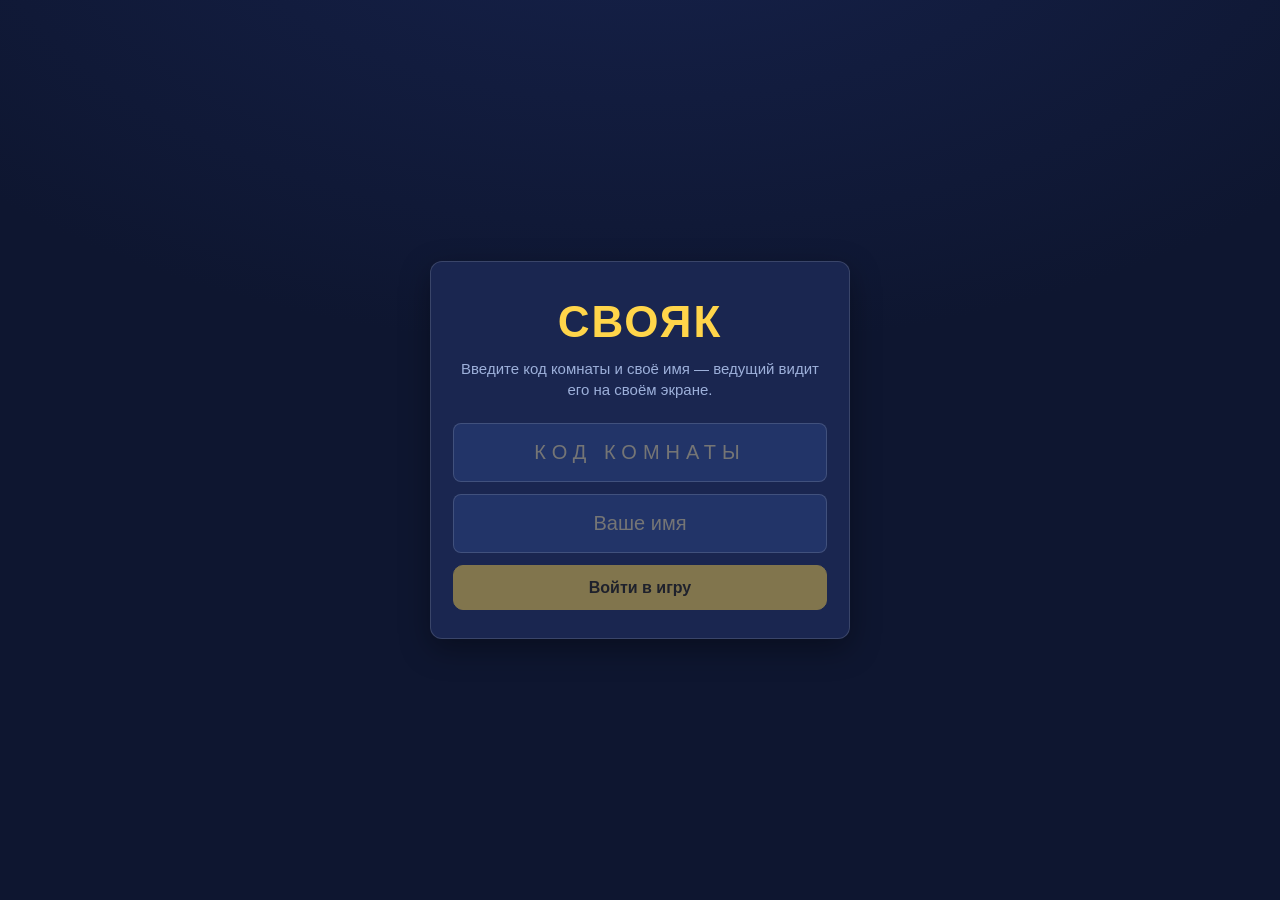
==== player.html @ 180c9c3d "Онлайн-комната: страница игрока с кнопкой и живым счётом — player.html: вход по коду комнаты, кнопка" ====
<!DOCTYPE html>
<html lang="ru">
<head>
  <meta charset="UTF-8">
  <meta name="viewport" content="width=device-width, initial-scale=1, user-scalable=no">
  <meta name="theme-color" content="#0e1630">
  <title>Свояк — игрок</title>
  <link rel="manifest" href="manifest.json">
  <link rel="icon" type="image/svg+xml" href="icons/icon.svg">
  <link rel="apple-touch-icon" href="icons/icon-192.png">
  <link rel="stylesheet" href="css/style.css">
  <link rel="stylesheet" href="css/player.css">
</head>
<body>
  <noscript>Для работы нужен включённый JavaScript.</noscript>

  <!-- Подключение к игре -->
  <div id="join-view" class="join-view">
    <div class="join-card">
      <h1 class="player-logo">Свояк</h1>
      <p class="subtitle">Введите код комнаты и своё имя — ведущий видит его на своём экране.</p>
      <input id="inp-code" type="text" inputmode="latin" placeholder="Код комнаты" maxlength="4"
        autocapitalize="characters" autocomplete="off">
      <input id="inp-name" type="text" placeholder="Ваше имя" maxlength="20" autocomplete="off">
      <button id="btn-join" class="btn btn-primary btn-big" type="button" disabled>Войти в игру</button>
      <p id="join-msg" class="msg hidden"></p>
    </div>
  </div>

  <!-- Игровой экран -->
  <div id="game-view" class="game-view hidden">
    <header class="player-head">
      <span id="pl-status" class="pl-status"><span class="room-dot room-dot-connecting"></span> подключение…</span>
      <span class="pl-room">Комната <b id="pl-code"></b></span>
      <button id="btn-leave" class="btn btn-ghost btn-danger pl-leave" type="button">Выйти</button>
    </header>

    <div class="score-card">
      <div class="score-name" id="pl-name">—</div>
      <div class="score-value" id="pl-score">0</div>
    </div>

    <button id="btn-buzz" class="buzz" type="button" disabled>Отвечаю!</button>
    <div id="pl-hint" class="pl-hint"></div>

    <div class="mini-scores" id="mini-scores"></div>
  </div>

  <script src="js/vendor/mqtt.min.js"></script>
  <script type="module" src="js/player.js"></script>
</body>
</html>
---- css/style.css ----
/* Свояк — помощник ведущего. Тема: тёмно-синяя «игровая», акцент жёлтый. */

:root {
  --bg: #0e1630;
  --bg-glow: #16224c;
  --panel: #1a2650;
  --panel-2: #223468;
  --ink: #f2f5ff;
  --ink-dim: #9db0da;
  --accent: #ffd54a;
  --accent-ink: #241b02;
  --good: #4cd17e;
  --bad: #ff6b6b;
  --line: rgba(255, 255, 255, 0.14);
  --radius: 12px;
  --shadow: 0 10px 30px rgba(0, 0, 0, 0.35);
  color-scheme: dark;
}

* { box-sizing: border-box; }

html, body { height: 100%; }

body {
  margin: 0;
  font-family: -apple-system, BlinkMacSystemFont, "Segoe UI", Roboto, Arial, sans-serif;
  font-size: 16px;
  line-height: 1.45;
  color: var(--ink);
  background:
    radial-gradient(1100px 500px at 50% -200px, var(--bg-glow), transparent),
    var(--bg);
}

/* ---------- Шапка с табло ---------- */

#topbar {
  position: sticky;
  top: 0;
  z-index: 10;
  display: flex;
  align-items: center;
  justify-content: space-between;
  gap: 16px;
  padding: 10px 20px;
  background: rgba(20, 30, 64, 0.92);
  border-bottom: 1px solid var(--line);
  backdrop-filter: blur(6px);
}

.scorebar {
  display: flex;
  flex-wrap: wrap;
  gap: 8px;
  min-height: 34px;
}

.score-chip {
  display: inline-flex;
  align-items: center;
  gap: 8px;
  padding: 4px 12px;
  background: var(--panel);
  border: 1px solid var(--line);
  border-radius: 999px;
  white-space: nowrap;
}

.score-chip b { font-weight: 600; }

.score-chip .score {
  font-variant-numeric: tabular-nums;
  font-weight: 700;
  color: var(--accent);
}

.topbar-actions {
  display: flex;
  gap: 8px;
  flex-shrink: 0;
}

/* ---------- Общее ---------- */

#main {
  max-width: 1100px;
  margin: 0 auto;
  padding: 24px 20px 48px;
}

.hidden { display: none !important; }

.card {
  background: var(--panel);
  border: 1px solid var(--line);
  border-radius: var(--radius);
  box-shadow: var(--shadow);
  padding: 24px;
}

.center-card {
  max-width: 560px;
  margin: 56px auto 0;
  text-align: center;
}

h1 {
  margin: 0 0 8px;
  font-size: 40px;
  letter-spacing: 2px;
  color: var(--accent);
  text-transform: uppercase;
}

h2 { margin: 0 0 12px; font-size: 24px; }

.subtitle { color: var(--ink-dim); margin: 0 0 20px; }
.muted { color: var(--ink-dim); }

.placeholder-note {
  margin: 16px 0 24px;
  padding: 12px 16px;
  border: 1px dashed var(--line);
  border-radius: 8px;
  color: var(--ink-dim);
}

/* ---------- Экран настройки ---------- */

.setup-card { margin-top: 20px; }

.pack-status { color: var(--ink-dim); margin: 4px 0 16px; }
.pack-status.pack-loaded { color: var(--good); }

.btn-row {
  display: flex;
  flex-wrap: wrap;
  gap: 10px;
}

.msg {
  margin: 16px 0 0;
  padding: 10px 14px;
  border-radius: 8px;
}

.msg-error {
  color: var(--bad);
  background: rgba(255, 107, 107, 0.1);
  border: 1px solid rgba(255, 107, 107, 0.35);
}

.msg-ok {
  color: var(--good);
  background: rgba(76, 209, 126, 0.1);
  border: 1px solid rgba(76, 209, 126, 0.35);
}

#main > .card { margin-bottom: 20px; }

/* ---------- Поля ввода ---------- */

input[type="text"],
input[type="number"],
input:not([type]),
select {
  font: inherit;
  padding: 8px 10px;
  background: var(--panel-2);
  border: 1px solid var(--line);
  border-radius: 8px;
  color: var(--ink);
  min-width: 0;
}

input:focus-visible, select:focus-visible {
  outline: 2px solid var(--accent);
  outline-offset: -1px;
}

/* ---------- Игроки и старт ---------- */

.player-row {
  display: flex;
  gap: 8px;
  margin-bottom: 8px;
}

.player-row input { flex: 1; }

.start-card { text-align: center; }

.btn-big {
  padding: 14px 40px;
  font-size: 20px;
  width: 100%;
}

/* ---------- Редактор пака ---------- */

.editor-head {
  display: flex;
  justify-content: space-between;
  align-items: center;
  gap: 16px;
  flex-wrap: wrap;
  margin-bottom: 12px;
}

.tabs { display: flex; gap: 8px; margin: 16px 0; flex-wrap: wrap; }

.tab-active {
  background: var(--accent);
  border-color: var(--accent);
  color: var(--accent-ink);
  font-weight: 700;
}

.cat {
  border: 1px solid var(--line);
  border-radius: 10px;
  padding: 12px;
  margin-bottom: 12px;
  background: rgba(255, 255, 255, 0.03);
}

.cat-head { display: flex; gap: 8px; margin-bottom: 10px; }
.cat-head input { flex: 1; font-weight: 600; }

.q {
  display: grid;
  grid-template-columns: 84px 1.5fr 1.2fr 170px 84px 36px;
  gap: 8px;
  align-items: center;
  margin-bottom: 8px;
}

.q-secret {
  display: flex;
  align-items: center;
  gap: 5px;
  color: var(--ink-dim);
  white-space: nowrap;
  font-size: 14px;
}

.topic {
  display: grid;
  grid-template-columns: 220px 1.5fr 1.2fr 36px;
  gap: 8px;
  align-items: center;
  margin-bottom: 8px;
}

.card h3 { margin: 20px 0 10px; }

/* ---------- Сетка раундов ---------- */

.board-head {
  display: flex;
  justify-content: space-between;
  align-items: center;
  gap: 16px;
  flex-wrap: wrap;
  margin-bottom: 16px;
}

.board-head h2 { margin: 0; }

.board-tools {
  display: flex;
  align-items: center;
  gap: 12px;
  flex-wrap: wrap;
}

.badge-round {
  padding: 4px 10px;
  border: 1px solid var(--accent);
  border-radius: 999px;
  color: var(--accent);
  font-size: 14px;
}

.board-grid {
  display: grid;
  grid-template-columns: repeat(var(--cols, 4), 1fr);
  gap: 10px;
  align-items: start;
}

.board-col { display: flex; flex-direction: column; gap: 10px; }

.board-cat {
  display: flex;
  align-items: center;
  justify-content: center;
  text-align: center;
  min-height: 56px;
  padding: 8px;
  background: var(--panel-2);
  border: 1px solid var(--line);
  border-radius: 10px;
  font-weight: 700;
}

.board-cell {
  position: relative;
  display: flex;
  flex-direction: column;
  align-items: center;
  justify-content: center;
  min-height: 76px;
  border: none;
  border-radius: 10px;
  background: var(--accent);
  color: var(--accent-ink);
  font-size: 26px;
  font-weight: 800;
  font-variant-numeric: tabular-nums;
  cursor: pointer;
  transition: transform 0.05s ease, filter 0.15s ease;
}

.board-cell:hover { filter: brightness(1.08); }
.board-cell:active { transform: scale(0.97); }

.board-cell.played {
  background: var(--panel-2);
  cursor: default;
  opacity: 0.35;
  transform: none;
}

.board-cell.played .cell-value { visibility: hidden; }
.board-cell.played .cell-badges { display: none; }

.cell-badges {
  position: absolute;
  top: 6px;
  right: 8px;
  display: flex;
  gap: 4px;
}

.badge {
  padding: 1px 6px;
  border-radius: 6px;
  background: rgba(0, 0, 0, 0.25);
  color: var(--accent-ink);
  font-size: 13px;
  font-weight: 700;
}

.badge-secret { background: rgba(255, 255, 255, 0.55); }

/* ---------- Экран вопроса ---------- */

.q-text {
  font-size: 26px;
  line-height: 1.4;
  margin: 8px 0 20px;
}

.answer-zone { margin-bottom: 8px; }

.answer-text {
  margin-top: 12px;
  padding: 14px 18px;
  background: var(--panel-2);
  border: 1px solid var(--line);
  border-radius: 10px;
  font-size: 22px;
}

.award-row {
  display: flex;
  justify-content: space-between;
  align-items: center;
  gap: 12px;
  flex-wrap: wrap;
  padding: 10px 0;
  border-bottom: 1px solid var(--line);
}

.award-row:last-child { border-bottom: none; }

.award-name { font-size: 18px; font-weight: 600; }

.award-score {
  margin-left: 8px;
  color: var(--accent);
  font-variant-numeric: tabular-nums;
}

.award-btns { display: flex; gap: 8px; }

.btn-good {
  background: rgba(76, 209, 126, 0.15);
  border-color: rgba(76, 209, 126, 0.5);
  color: var(--good);
  font-weight: 600;
}

.btn-danger {
  background: rgba(255, 107, 107, 0.12);
  border-color: rgba(255, 107, 107, 0.5);
}

/* ---------- Модификаторы и секретные вопросы ---------- */

.notice {
  margin: 0 0 12px;
  padding: 10px 14px;
  border: 1px solid rgba(255, 213, 74, 0.45);
  border-radius: 8px;
  background: rgba(255, 213, 74, 0.08);
  color: var(--accent);
}

.pick-grid {
  display: grid;
  grid-template-columns: repeat(auto-fill, minmax(200px, 1fr));
  gap: 10px;
}

.pick-player {
  min-height: 60px;
  font-size: 18px;
  font-weight: 600;
}

.ask-row .award-btns { flex: 1; justify-content: flex-end; }
.ask-row .ask-amount { width: 220px; }

/* ---------- Финал ---------- */

.topic-chips {
  display: flex;
  flex-wrap: wrap;
  gap: 10px;
  margin-bottom: 16px;
}

.topic-chip {
  padding: 14px 22px;
  font-size: 18px;
  font-weight: 600;
}

.topic-chip.eliminated {
  opacity: 0.3;
  text-decoration: line-through;
}

.masked-input { width: 220px; letter-spacing: 3px; text-align: center; }

.reveal-answer {
  flex: 1;
  min-width: 160px;
  font-size: 16px;
}

.btn.chosen {
  outline: 2px solid var(--accent);
  outline-offset: -2px;
  background: rgba(255, 213, 74, 0.18);
}

/* ---------- Итоги ---------- */

.results-card { max-width: 560px; margin-top: 48px; }

.results-table {
  display: flex;
  flex-direction: column;
  gap: 8px;
  margin-top: 8px;
}

.result-row {
  display: flex;
  align-items: center;
  gap: 14px;
  padding: 12px 18px;
  background: var(--panel-2);
  border: 1px solid var(--line);
  border-radius: 10px;
}

.result-row.winner {
  border-color: var(--accent);
  background: rgba(255, 213, 74, 0.1);
}

.result-place { font-size: 22px; width: 90px; }

.result-name { flex: 1; font-size: 18px; font-weight: 600; }

.result-score {
  font-size: 24px;
  font-weight: 800;
  color: var(--accent);
  font-variant-numeric: tabular-nums;
}

.results-actions {
  justify-content: center;
  margin-top: 24px;
}

/* ---------- Онлайн-комната ---------- */

.room-chip {
  display: inline-flex;
  align-items: center;
  gap: 7px;
  padding: 5px 12px;
  border: 1px solid rgba(255, 213, 74, 0.5);
  border-radius: 999px;
  font-size: 14px;
  color: var(--accent);
  white-space: nowrap;
}

.room-dot {
  width: 8px;
  height: 8px;
  border-radius: 50%;
  background: var(--ink-dim);
}

.room-dot-online { background: var(--good); }
.room-dot-connecting { background: var(--accent); }
.room-dot-error { background: var(--bad); }

.room-code {
  font-size: 22px;
  letter-spacing: 4px;
  color: var(--accent);
}

.room-link {
  color: var(--accent);
  word-break: break-all;
}

/* ---------- Нажатия кнопки игроками ---------- */

.buzz-list {
  display: flex;
  flex-wrap: wrap;
  align-items: center;
  gap: 8px;
  margin: 0 0 16px;
  padding: 10px 14px;
  background: rgba(76, 209, 126, 0.08);
  border: 1px solid rgba(76, 209, 126, 0.4);
  border-radius: 8px;
}

.buzz-title {
  color: var(--good);
  font-weight: 600;
  margin-right: 4px;
}

.buzz-item {
  display: inline-flex;
  align-items: center;
  gap: 6px;
  padding: 4px 10px;
  background: var(--panel-2);
  border: 1px solid var(--line);
  border-radius: 999px;
  font-size: 15px;
}

.buzz-first {
  border-color: var(--accent);
  background: rgba(255, 213, 74, 0.15);
  font-weight: 700;
}

.buzz-num {
  display: inline-flex;
  align-items: center;
  justify-content: center;
  width: 20px;
  height: 20px;
  border-radius: 50%;
  background: var(--panel);
  font-size: 12px;
  font-weight: 700;
}

.buzz-first .buzz-num { background: var(--accent); color: var(--accent-ink); }

.buzz-ago {
  color: var(--ink-dim);
  font-size: 13px;
  font-variant-numeric: tabular-nums;
}

/* ---------- Кнопки ---------- */

.btn {
  font: inherit;
  padding: 10px 18px;
  border-radius: 10px;
  border: 1px solid var(--line);
  background: var(--panel-2);
  color: var(--ink);
  cursor: pointer;
  transition: transform 0.05s ease, filter 0.15s ease;
}

.btn:hover { filter: brightness(1.15); }
.btn:active { transform: scale(0.97); }
.btn:disabled { opacity: 0.45; cursor: not-allowed; transform: none; }

.btn-primary {
  background: var(--accent);
  border-color: var(--accent);
  color: var(--accent-ink);
  font-weight: 700;
}

.btn-ghost { background: transparent; }

.btn-danger { color: var(--bad); border-color: rgba(255, 107, 107, 0.4); }

.btn-good { color: var(--good); border-color: rgba(76, 209, 126, 0.4); }
---- css/player.css ----
/* Страница игрока: мобильный экран с кнопкой и счётом. */

body {
  background: radial-gradient(900px 500px at 50% -150px, var(--bg-glow), transparent), var(--bg);
}

.join-view {
  min-height: 100vh;
  display: flex;
  align-items: center;
  justify-content: center;
  padding: 20px;
}

.join-card {
  width: 100%;
  max-width: 420px;
  background: var(--panel);
  border: 1px solid var(--line);
  border-radius: var(--radius);
  box-shadow: var(--shadow);
  padding: 28px 22px;
  text-align: center;
}

.player-logo {
  font-size: 44px;
  margin-bottom: 4px;
}

.join-card .subtitle {
  font-size: 15px;
  margin-bottom: 22px;
}

.join-card input {
  display: block;
  width: 100%;
  margin-bottom: 12px;
  padding: 14px;
  font-size: 20px;
  text-align: center;
}

#inp-code { letter-spacing: 6px; text-transform: uppercase; }

.game-view {
  max-width: 520px;
  margin: 0 auto;
  padding: 14px 16px 24px;
  min-height: 100vh;
  display: flex;
  flex-direction: column;
}

.player-head {
  display: flex;
  align-items: center;
  justify-content: space-between;
  gap: 8px;
  font-size: 14px;
  color: var(--ink-dim);
}

.pl-status {
  display: inline-flex;
  align-items: center;
  gap: 6px;
  white-space: nowrap;
}

.pl-room b { color: var(--accent); letter-spacing: 2px; }

.pl-leave { padding: 6px 10px; font-size: 14px; }

.score-card {
  margin: 22px 0;
  padding: 26px 20px;
  background: var(--panel);
  border: 1px solid var(--line);
  border-radius: var(--radius);
  text-align: center;
}

.score-name {
  color: var(--ink-dim);
  font-size: 18px;
  margin-bottom: 6px;
}

.score-value {
  font-size: 72px;
  font-weight: 800;
  color: var(--accent);
  font-variant-numeric: tabular-nums;
  line-height: 1;
}

/* Главная кнопка */

.buzz {
  flex: 1;
  min-height: 230px;
  border: none;
  border-radius: 24px;
  background: var(--accent);
  color: var(--accent-ink);
  font-size: 42px;
  font-weight: 800;
  text-transform: uppercase;
  letter-spacing: 2px;
  cursor: pointer;
  box-shadow: 0 14px 40px rgba(255, 213, 74, 0.25);
  transition: transform 0.06s ease, filter 0.15s ease;
  -webkit-tap-highlight-color: transparent;
}

.buzz:active { transform: scale(0.97); }

.buzz:disabled {
  background: var(--panel-2);
  color: var(--ink-dim);
  box-shadow: none;
  cursor: not-allowed;
  font-size: 26px;
  text-transform: none;
  letter-spacing: 0;
}

.buzz.pressed {
  background: var(--good);
  color: #06240f;
}

.pl-hint {
  min-height: 24px;
  margin-top: 12px;
  text-align: center;
  color: var(--ink-dim);
  font-size: 15px;
}

.mini-scores {
  margin-top: 18px;
  display: flex;
  flex-direction: column;
  gap: 6px;
}

.mini-score {
  display: flex;
  justify-content: space-between;
  padding: 8px 14px;
  background: var(--panel);
  border: 1px solid var(--line);
  border-radius: 10px;
  font-size: 16px;
}

.mini-score.me { border-color: rgba(255, 213, 74, 0.5); }

.mini-score .v {
  color: var(--accent);
  font-weight: 700;
  font-variant-numeric: tabular-nums;
}
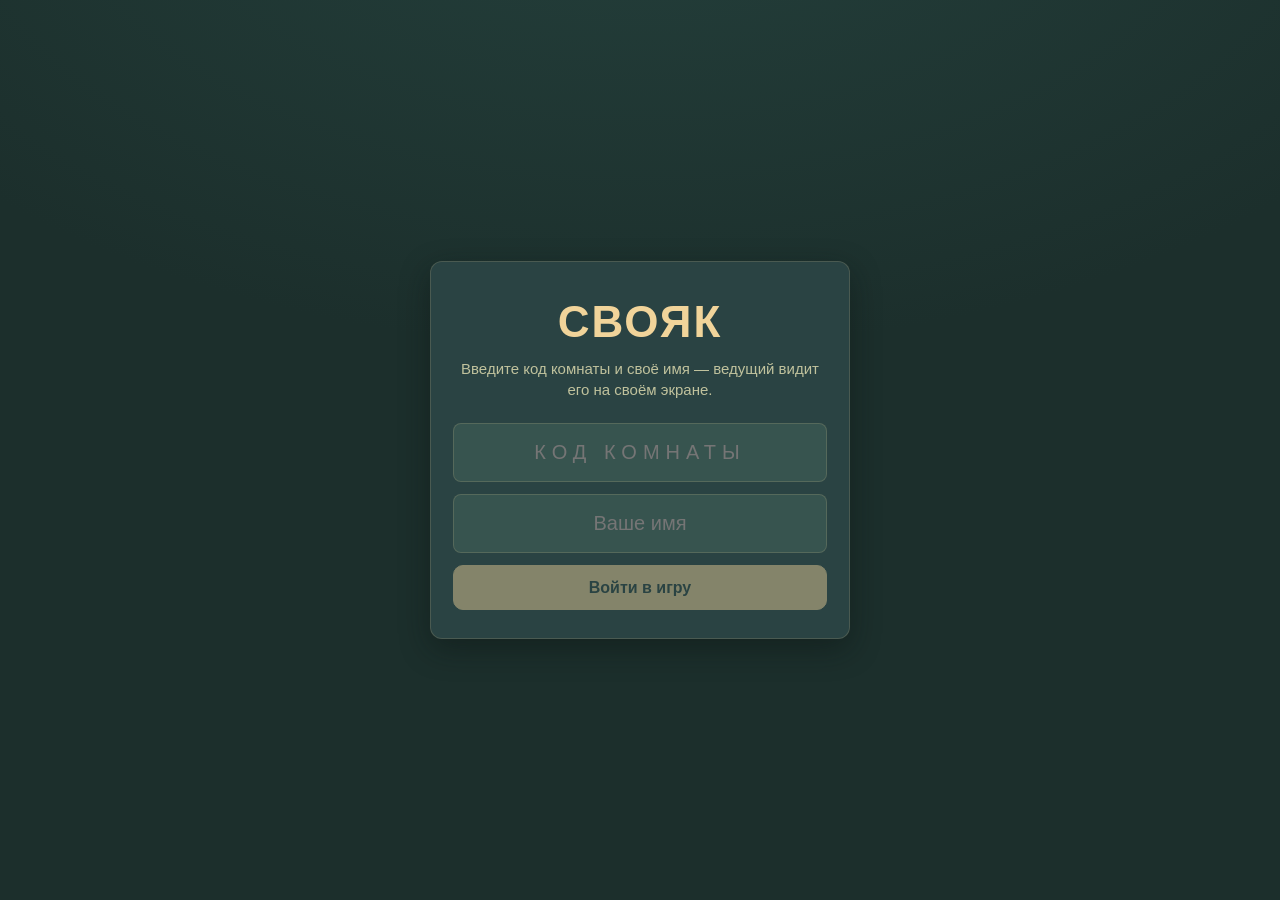
==== commit edb1324b: "Новая цветовая гамма: тёмный тил, песочный акцент, выжженный апельсин Палитра с референса: #2A4343 #" ====
--- a/player.html
+++ b/player.html
@@ -3,7 +3,7 @@
 <head>
   <meta charset="UTF-8">
   <meta name="viewport" content="width=device-width, initial-scale=1, user-scalable=no">
-  <meta name="theme-color" content="#0e1630">
+  <meta name="theme-color" content="#1c2f2c">
   <title>Свояк — игрок</title>
   <link rel="manifest" href="manifest.json">
   <link rel="icon" type="image/svg+xml" href="icons/icon.svg">
--- a/css/style.css
+++ b/css/style.css
@@ -1,19 +1,21 @@
 /* Свояк — помощник ведущего. Тема: тёмно-синяя «игровая», акцент жёлтый. */
 
 :root {
-  --bg: #0e1630;
-  --bg-glow: #16224c;
-  --panel: #1a2650;
-  --panel-2: #223468;
-  --ink: #f2f5ff;
-  --ink-dim: #9db0da;
-  --accent: #ffd54a;
-  --accent-ink: #241b02;
-  --good: #4cd17e;
-  --bad: #ff6b6b;
-  --line: rgba(255, 255, 255, 0.14);
+  --bg: #1c2f2c;            /* тёмный чернильный тил */
+  --bg-glow: #24403c;
+  --panel: #2a4343;         /* #2A4343 */
+  --panel-2: #37544f;       /* светлее тил для полей и вторичных поверхностей */
+  --ink: #f3eee1;           /* тёплый белый (основа #F1D49A) */
+  --ink-dim: #c0c29d;       /* #C0C29D */
+  --accent: #f1d49a;        /* #F1D49A — песочный акцент */
+  --accent-ink: #2a4343;    /* текст на песочном */
+  --good: #8fc0ae;          /* тинт #416B66 для текста */
+  --good-fill: #416b66;     /* #416B66 — заливка «верно» */
+  --bad: #e06b41;           /* тинт #D35E36 для текста */
+  --bad-fill: #d35e36;      /* #D35E36 — выжженный апельсин */
+  --line: rgba(241, 212, 154, 0.16);
   --radius: 12px;
-  --shadow: 0 10px 30px rgba(0, 0, 0, 0.35);
+  --shadow: 0 10px 30px rgba(10, 20, 18, 0.45);
   color-scheme: dark;
 }
 
@@ -43,7 +45,7 @@
   justify-content: space-between;
   gap: 16px;
   padding: 10px 20px;
-  background: rgba(20, 30, 64, 0.92);
+  background: rgba(28, 47, 44, 0.92);
   border-bottom: 1px solid var(--line);
   backdrop-filter: blur(6px);
 }
@@ -146,14 +148,14 @@
 
 .msg-error {
   color: var(--bad);
-  background: rgba(255, 107, 107, 0.1);
-  border: 1px solid rgba(255, 107, 107, 0.35);
+  background: rgba(224, 107, 65, 0.1);
+  border: 1px solid rgba(224, 107, 65, 0.35);
 }
 
 .msg-ok {
   color: var(--good);
-  background: rgba(76, 209, 126, 0.1);
-  border: 1px solid rgba(76, 209, 126, 0.35);
+  background: rgba(65, 107, 102, 0.18);
+  border: 1px solid rgba(65, 107, 102, 0.55);
 }
 
 #main > .card { margin-bottom: 20px; }
@@ -228,12 +230,24 @@
 .cat-head input { flex: 1; font-weight: 600; }
 
 .q {
+  display: flex;
+  flex-direction: column;
+  gap: 6px;
+  margin-bottom: 8px;
+}
+
+.q-main {
   display: grid;
   grid-template-columns: 84px 1.5fr 1.2fr 170px 84px 36px;
   gap: 8px;
   align-items: center;
-  margin-bottom: 8px;
-}
+}
+
+.q-media { display: flex; gap: 8px; }
+
+.q-media .q-image { flex: 1; font-size: 14px; }
+
+.q-media .q-upload { padding: 6px 10px; font-size: 14px; white-space: nowrap; }
 
 .q-secret {
   display: flex;
@@ -252,6 +266,23 @@
   margin-bottom: 8px;
 }
 
+.topic .t-image {
+  grid-column: 1 / -1;
+  font-size: 14px;
+}
+
+/* Картинка к вопросу */
+.q-image-view {
+  display: block;
+  max-width: 100%;
+  max-height: 46vh;
+  object-fit: contain;
+  margin: 0 0 16px;
+  border-radius: 10px;
+  border: 1px solid var(--line);
+  background: #fff;
+}
+
 .card h3 { margin: 20px 0 10px; }
 
 /* ---------- Сетка раундов ---------- */
@@ -276,7 +307,7 @@
 
 .badge-round {
   padding: 4px 10px;
-  border: 1px solid var(--accent);
+  border: 1px solid rgba(241, 212, 154, 0.5);
   border-radius: 999px;
   color: var(--accent);
   font-size: 14px;
@@ -396,15 +427,15 @@
 .award-btns { display: flex; gap: 8px; }
 
 .btn-good {
-  background: rgba(76, 209, 126, 0.15);
-  border-color: rgba(76, 209, 126, 0.5);
+  background: rgba(65, 107, 102, 0.35);
+  border-color: rgba(143, 192, 174, 0.5);
   color: var(--good);
   font-weight: 600;
 }
 
 .btn-danger {
-  background: rgba(255, 107, 107, 0.12);
-  border-color: rgba(255, 107, 107, 0.5);
+  background: rgba(224, 107, 65, 0.12);
+  border-color: rgba(224, 107, 65, 0.5);
 }
 
 /* ---------- Модификаторы и секретные вопросы ---------- */
@@ -412,9 +443,9 @@
 .notice {
   margin: 0 0 12px;
   padding: 10px 14px;
-  border: 1px solid rgba(255, 213, 74, 0.45);
+  border: 1px solid rgba(241, 212, 154, 0.45);
   border-radius: 8px;
-  background: rgba(255, 213, 74, 0.08);
+  background: rgba(241, 212, 154, 0.08);
   color: var(--accent);
 }
 
@@ -464,7 +495,7 @@
 .btn.chosen {
   outline: 2px solid var(--accent);
   outline-offset: -2px;
-  background: rgba(255, 213, 74, 0.18);
+  background: rgba(241, 212, 154, 0.18);
 }
 
 /* ---------- Итоги ---------- */
@@ -490,7 +521,7 @@
 
 .result-row.winner {
   border-color: var(--accent);
-  background: rgba(255, 213, 74, 0.1);
+  background: rgba(241, 212, 154, 0.1);
 }
 
 .result-place { font-size: 22px; width: 90px; }
@@ -516,7 +547,7 @@
   align-items: center;
   gap: 7px;
   padding: 5px 12px;
-  border: 1px solid rgba(255, 213, 74, 0.5);
+  border: 1px solid rgba(241, 212, 154, 0.5);
   border-radius: 999px;
   font-size: 14px;
   color: var(--accent);
@@ -554,8 +585,8 @@
   gap: 8px;
   margin: 0 0 16px;
   padding: 10px 14px;
-  background: rgba(76, 209, 126, 0.08);
-  border: 1px solid rgba(76, 209, 126, 0.4);
+  background: rgba(65, 107, 102, 0.12);
+  border: 1px solid rgba(65, 107, 102, 0.5);
   border-radius: 8px;
 }
 
@@ -578,7 +609,7 @@
 
 .buzz-first {
   border-color: var(--accent);
-  background: rgba(255, 213, 74, 0.15);
+  background: rgba(241, 212, 154, 0.15);
   font-weight: 700;
 }
 
@@ -630,4 +661,4 @@
 
 .btn-danger { color: var(--bad); border-color: rgba(255, 107, 107, 0.4); }
 
-.btn-good { color: var(--good); border-color: rgba(76, 209, 126, 0.4); }
+.btn-good { color: var(--good); border-color: rgba(143, 192, 174, 0.4); }
--- a/css/player.css
+++ b/css/player.css
@@ -110,7 +110,7 @@
   text-transform: uppercase;
   letter-spacing: 2px;
   cursor: pointer;
-  box-shadow: 0 14px 40px rgba(255, 213, 74, 0.25);
+  box-shadow: 0 14px 40px rgba(241, 212, 154, 0.22);
   transition: transform 0.06s ease, filter 0.15s ease;
   -webkit-tap-highlight-color: transparent;
 }
@@ -128,8 +128,8 @@
 }
 
 .buzz.pressed {
-  background: var(--good);
-  color: #06240f;
+  background: var(--good-fill);
+  color: var(--ink);
 }
 
 .pl-hint {
@@ -157,7 +157,7 @@
   font-size: 16px;
 }
 
-.mini-score.me { border-color: rgba(255, 213, 74, 0.5); }
+.mini-score.me { border-color: rgba(241, 212, 154, 0.5); }
 
 .mini-score .v {
   color: var(--accent);
